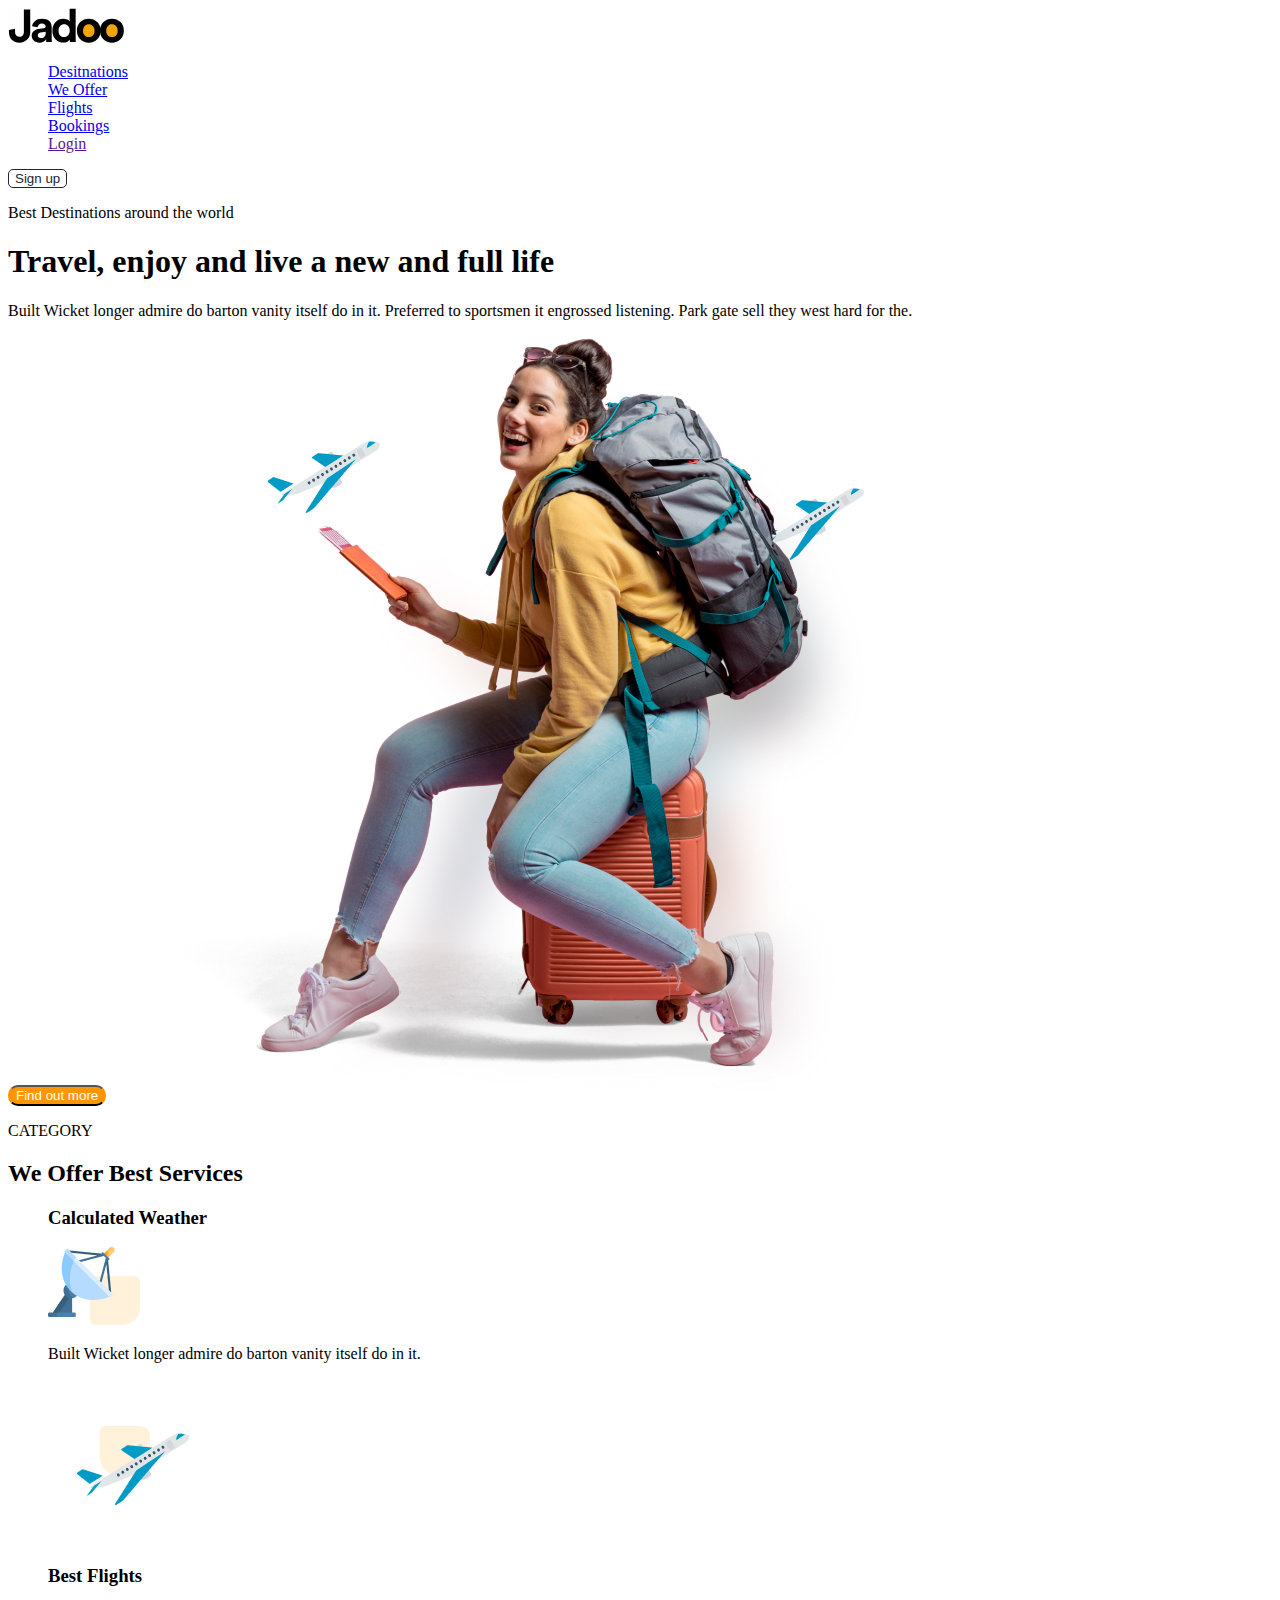
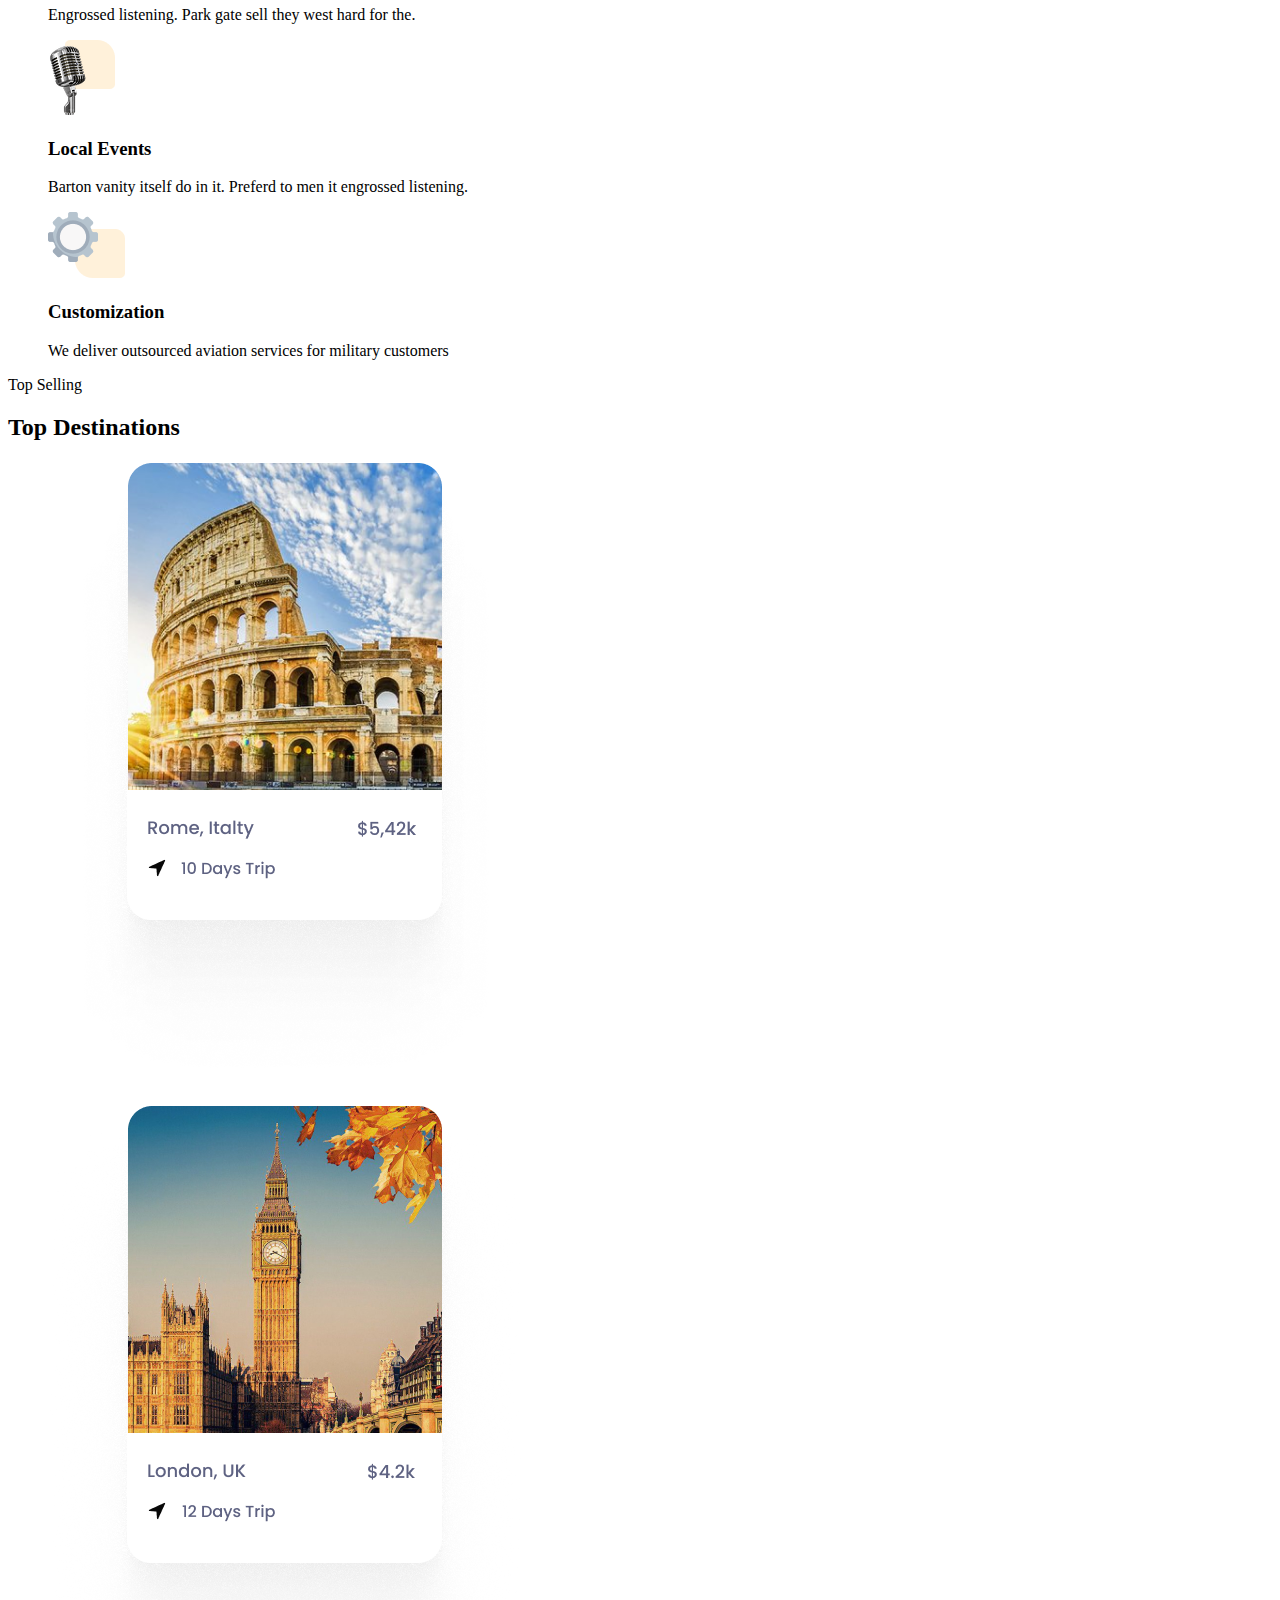
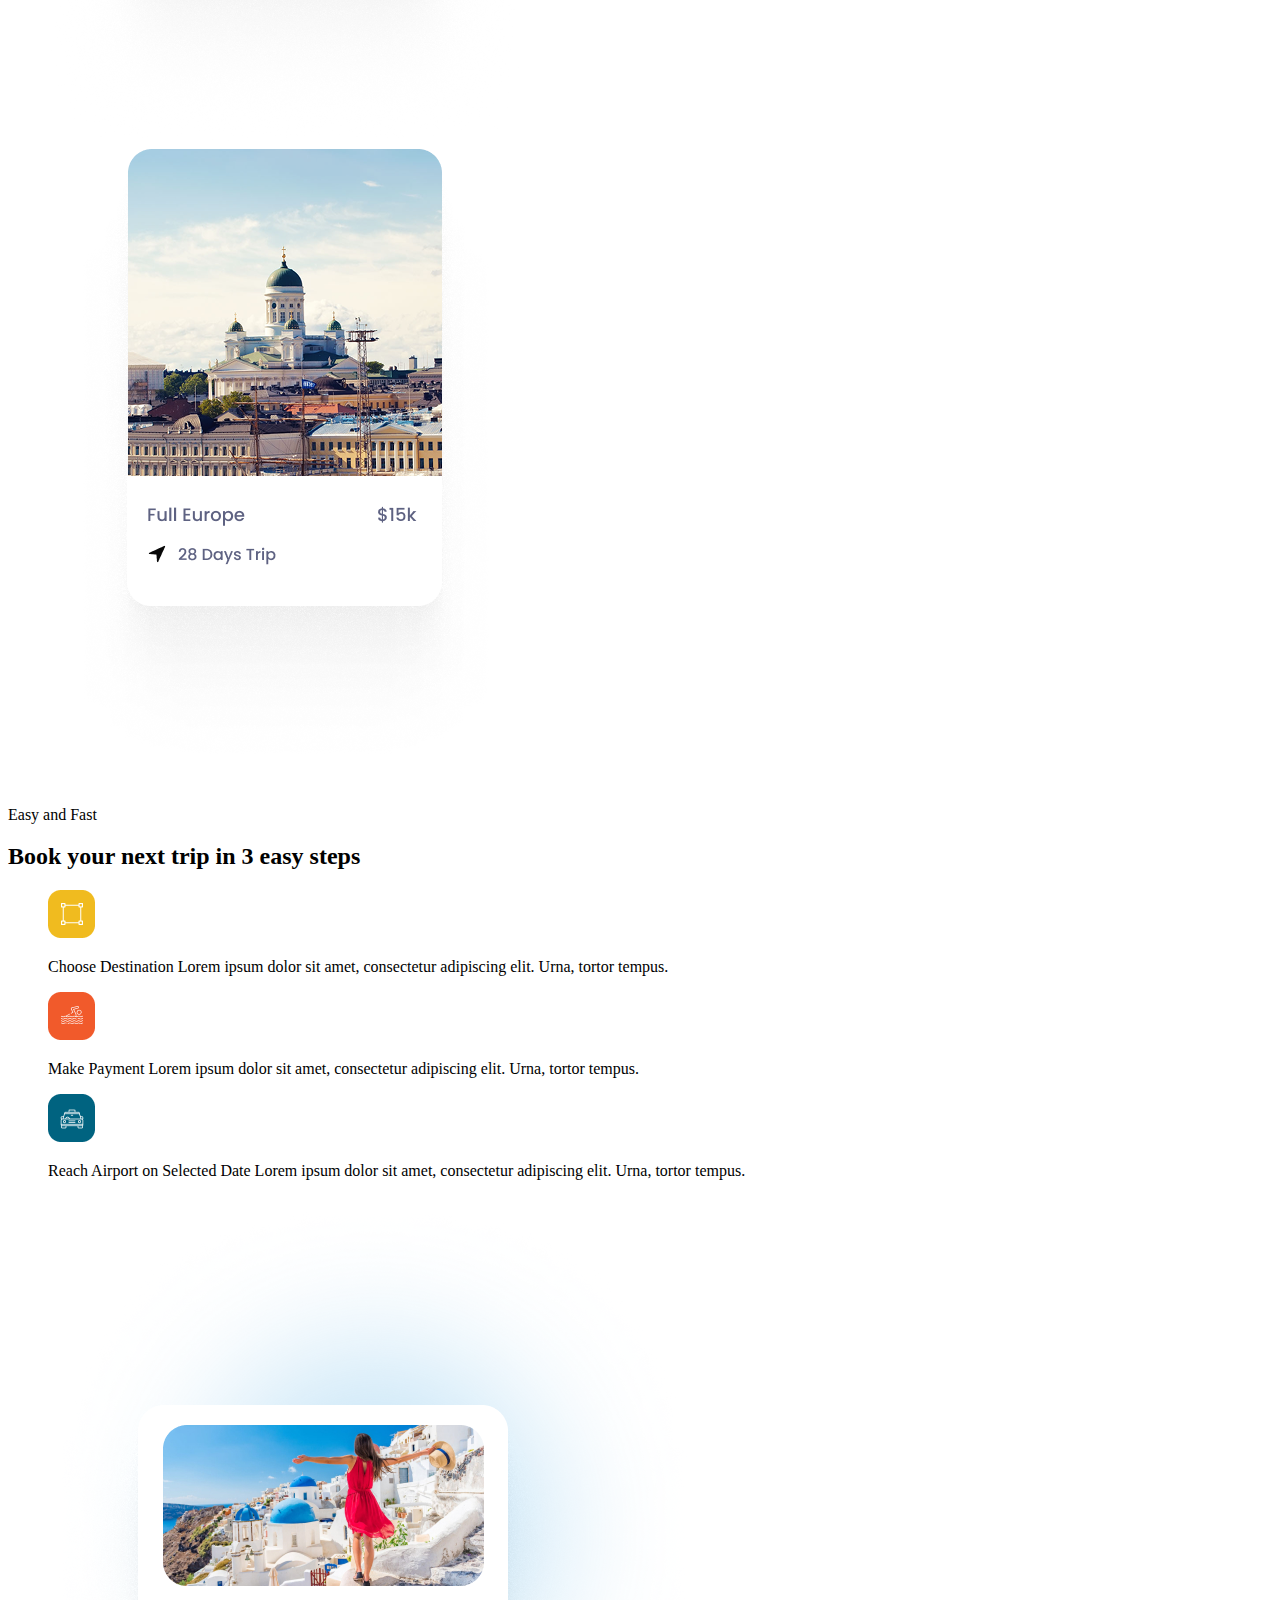
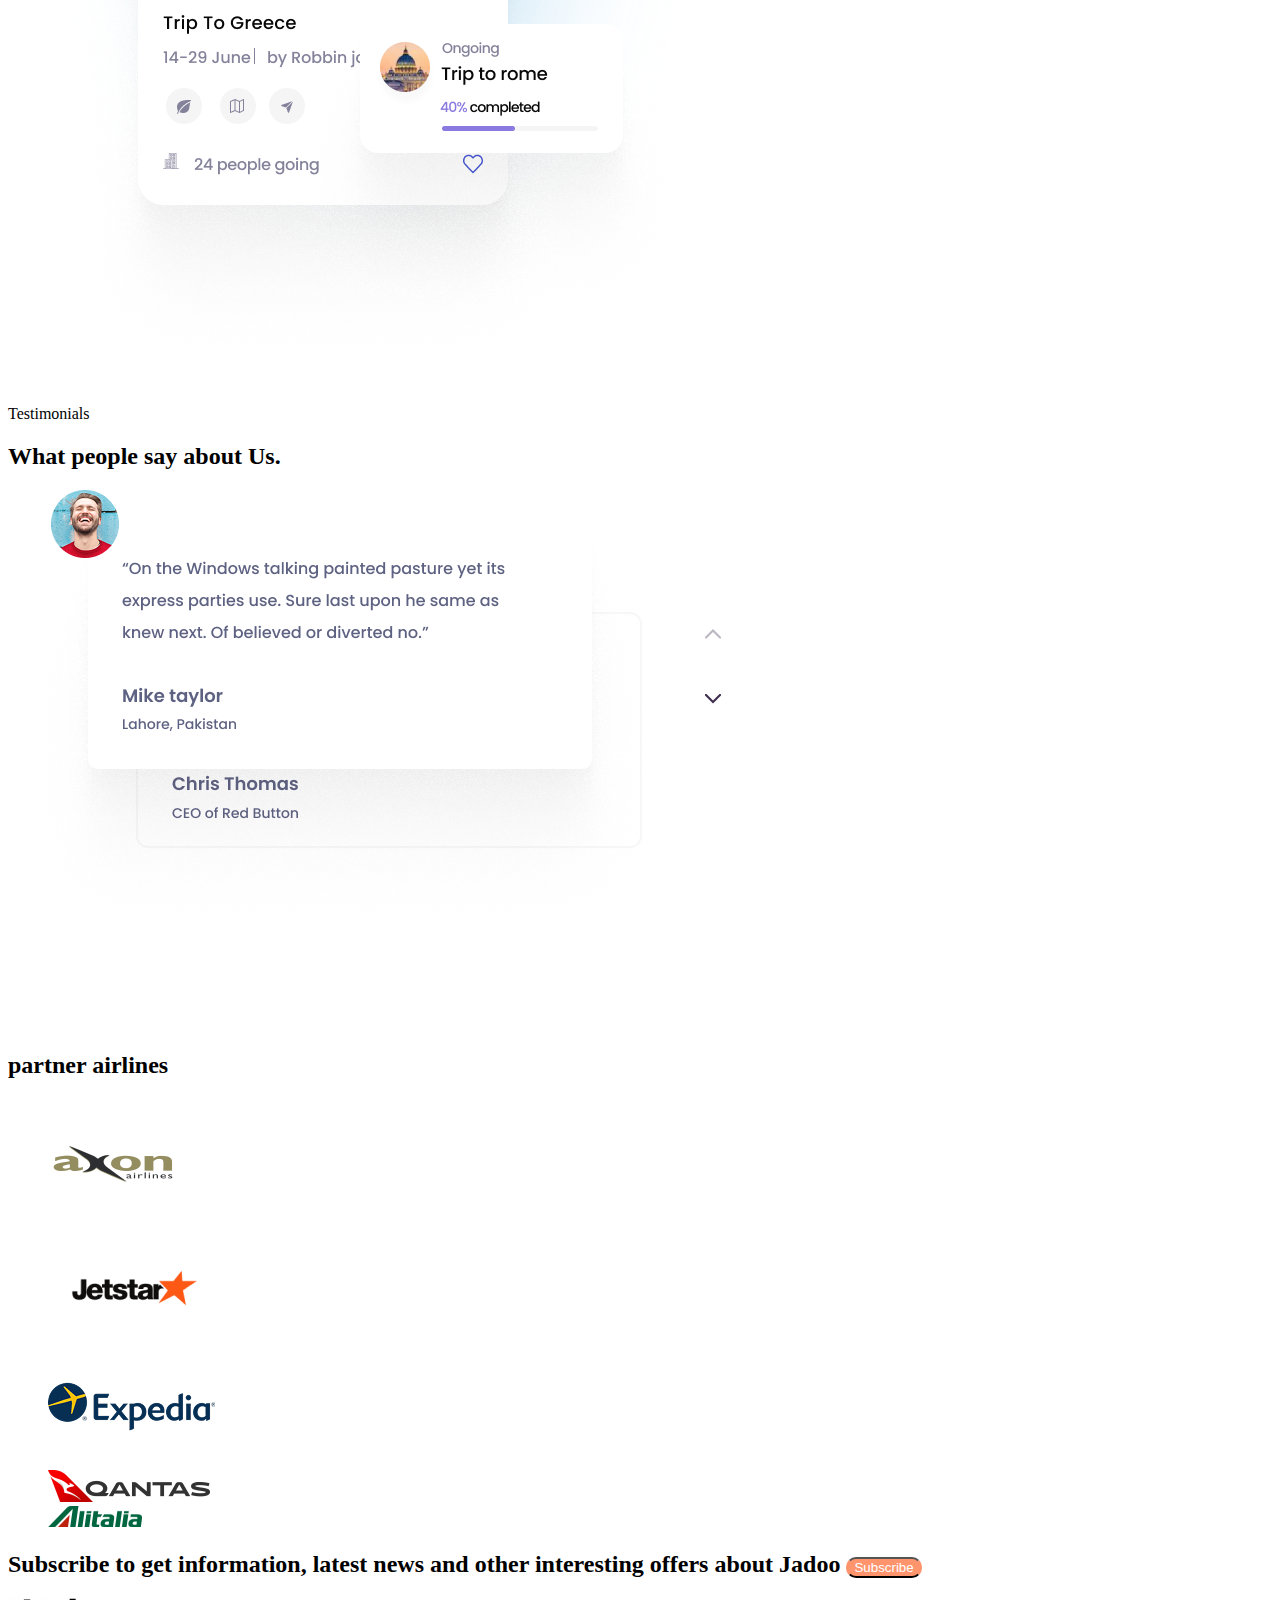
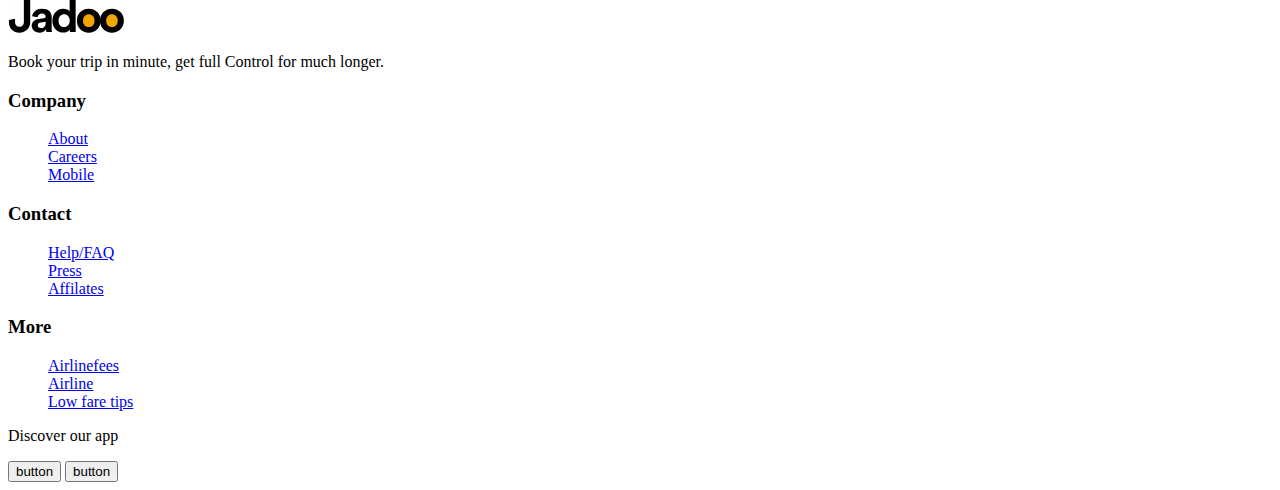
==== Travel-Agency.html @ c9edb4b5 "Початкова версія мого проєкту" ====
<!DOCTYPE html>
<html lang="en">
  <head>
    <meta charset="UTF-8" />
    <meta name="viewport" content="width=device-width, initial-scale=1.0" />
    <title>Travel Agency</title>
    <link rel="stylesheet" href="/css/style.css">
  </head>
  <body>
    <header>
      <nav>
        <a href="/Travel-Agency.html">
          <img src="./images/Logo.svg" alt="Logo" />
        </a>
        <ul>
          <li><a href="#Desitnations">Desitnations</a></li>
          <li><a href="#category">We Offer</a></li>
          <li><a href="#partner-airlines">Flights</a></li>
          <li><a href="#Booking">Bookings</a></li>
          <li><a href="">Login</a></li>
        </ul>
      </nav>
      <button class="button" type="button">Sign up</button>
    </header>
    <main>
      <section id="hero">
            <p>Best Destinations around the world</p>
        <h1>Travel, enjoy and live a new and full life</h1>
        <p>
          Built Wicket longer admire do barton vanity itself do in it. Preferred
          to sportsmen it engrossed listening. Park gate sell they west hard for
          the.
        </p>
        <button class="main-button" type="button">Find out more</button>
        <!-- icon video-->
        <img
          src="/images/girl-traveler.jpg"
          alt="uśmiechnęnta Dzievczyna z bilitem w rękach"
        />
      </section>
      <section id="category">
        <p>CATEGORY</p>
        <h2>We Offer Best Services</h2>
        <ul>
          <li>
            <h3>Calculated Weather</h3>
            <img src="./images/icon-1.png" alt="satellite dish" />
            <p>Built Wicket longer admire do barton vanity itself do in it.</p>
          </li>
          <li>
            <img src="./images/icon-2.png" alt="the plane" />
            <h3>Best Flights</h3>
            <p>Engrossed listening. Park gate sell they west hard for the.</p>
          </li>
          <li>
            <img src="./images/icon-3.png" alt="microphone" />
            <h3>Local Events</h3>
            <p>
              Barton vanity itself do in it. Preferd to men it engrossed
              listening.
            </p>
          </li>
          <li>
            <img src="./images/icon-4.png" alt="gear" />
            <h3>Customization</h3>
            <p>
              We deliver outsourced aviation services for military customers
            </p>
          </li>
        </ul>
      </section>
      <section id="Desitnations">
        <p>Top Selling</p>
        <h2>Top Destinations</h2>
        <ul>
          <li>
            <img src="./images/Rome.jpg" alt="Rome" />
          </li>
          <li>
            <img src="./images/London.png" alt="London" />
          </li>
          <li>
            <img src="./images/Full_Europe.png" alt="Europe" />
          </li>
        </ul>
      </section>
      <section id="Booking">
        <p>Easy and Fast</p>
        <h2>Book your next trip in 3 easy steps</h2>
        <ul>
          <li>
            <img src="/images/icon-5.png" alt="жовтий квадрат" />
            <p>
              <span>Choose Destination</span> Lorem ipsum dolor sit amet,
              consectetur adipiscing elit. Urna, tortor tempus.
            </p>
          </li>
          <li>
            <img src="/images/icon-6.png" alt="" />
            <p>
              <span>Make Payment</span> Lorem ipsum dolor sit amet, consectetur
              adipiscing elit. Urna, tortor tempus.
            </p>
          </li>
          <li>
            <img src="/images/icon-7.png" alt="" />
            <p>
              <span>Reach Airport</span> on Selected Date Lorem ipsum dolor sit
              amet, consectetur adipiscing elit. Urna, tortor tempus.
            </p>
            <img src="/images/Greece.png" alt="" />
          </li>
        </ul>
      </section>
      <section id="Testimonials">
        <p>Testimonials</p>
        <h2>What people say about Us.</h2>
        <img src="./images/people-say.png" alt="human response" />
      </section>
      <section id="partner-airlines">
        <h2>partner airlines</h2>
        <!--zachować nazwę-->
        <ul>
          <li><img src="./images/axon.png" alt="logo axon" /></li>
          <li><img src="./images/jetstar.png" alt="logo jetsrar" /></li>
          <li><img src="./images/expedia.png" alt="logo expedia" /></li>
          <li><img src="/images/qantas.png" alt="logo qantas" /></li>
          <li><img src="/images/alitalia.png" alt="logo alitalia" /></li>
        </ul>
      </section>
      <section id="newsletter">
        <h2>
          Subscribe to get information, latest news and other interesting offers
          about Jadoo
          <!--pole do wpisywania emaila-->
          <button class="newsletter-button" type="button">Subscribe</button>
        </h2>
      </section>
    </main>
    <footer>
      <nav>
        <a href="/Travel-Agency.html">
          <img src="./images/Logo.svg" alt="Logo" />
        </a>
      </nav>
      <p>Book your trip in minute, get full Control for much longer.</p>
      <section id="footer-company">
        <h3>Company</h3>
        <ul>
          <li><a href="#">About</a></li>
          <li><a href="#">Careers</a></li>
          <li><a href="#">Mobile</a></li>
        </ul>
      </section>
      <section id="footer-contact">
        <h3>Contact</h3>
        <ul>
          <li><a href="#">Help/FAQ</a></li>
          <li><a href="#">Press</a></li>
          <li><a href="#">Affilates</a></li>
        </ul>
      </section>
      <section id="footer-more">
        <h3>More</h3></section>
      <ul>
        <li><a href="#">Airlinefees</a></li>
        <li><a href="#">Airline</a></li>
        <li><a href="#">Low fare tips</a></li>
      </ul>
      <nav id="footer-social">
        <a href="#"><!-- logo facebook--> </a>
        <a href="#"><!-- logo instagram--> </a>
        <a href="#"><!-- logo twitter--> </a>
        <p>Discover our app</p>
        <button type="button">button</button>
        <button type="button">button</button>
      </nav>
    </footer>
  </body>
</html>
---- css/style.css ----
ul {
  list-style-type: none;
}

.button {
  background-color: transparent;
  color: #212832;
  border-radius: 5px;
  border: 1px solid #212832;
  cursor: pointer;
}

.main-button {
  background-color: #ff9500;
  border-radius: 10px;
  color: #ffffff;
  cursor: pointer;
  border-inline: #ff9500 solid 2px;
}

.main-button:hover {
    color:#ff9500 ;
    background-color: #ffffff;;

}

.newsletter-button {
  color: #ffffff;
  background-color: #ff946d;
  border-radius: 10px;
  border-inline: #ff946d solid 2px;
  cursor: pointer;
}

.newsletter-button:hover {
    color: #ff946d;
    background-color: #fff;
}
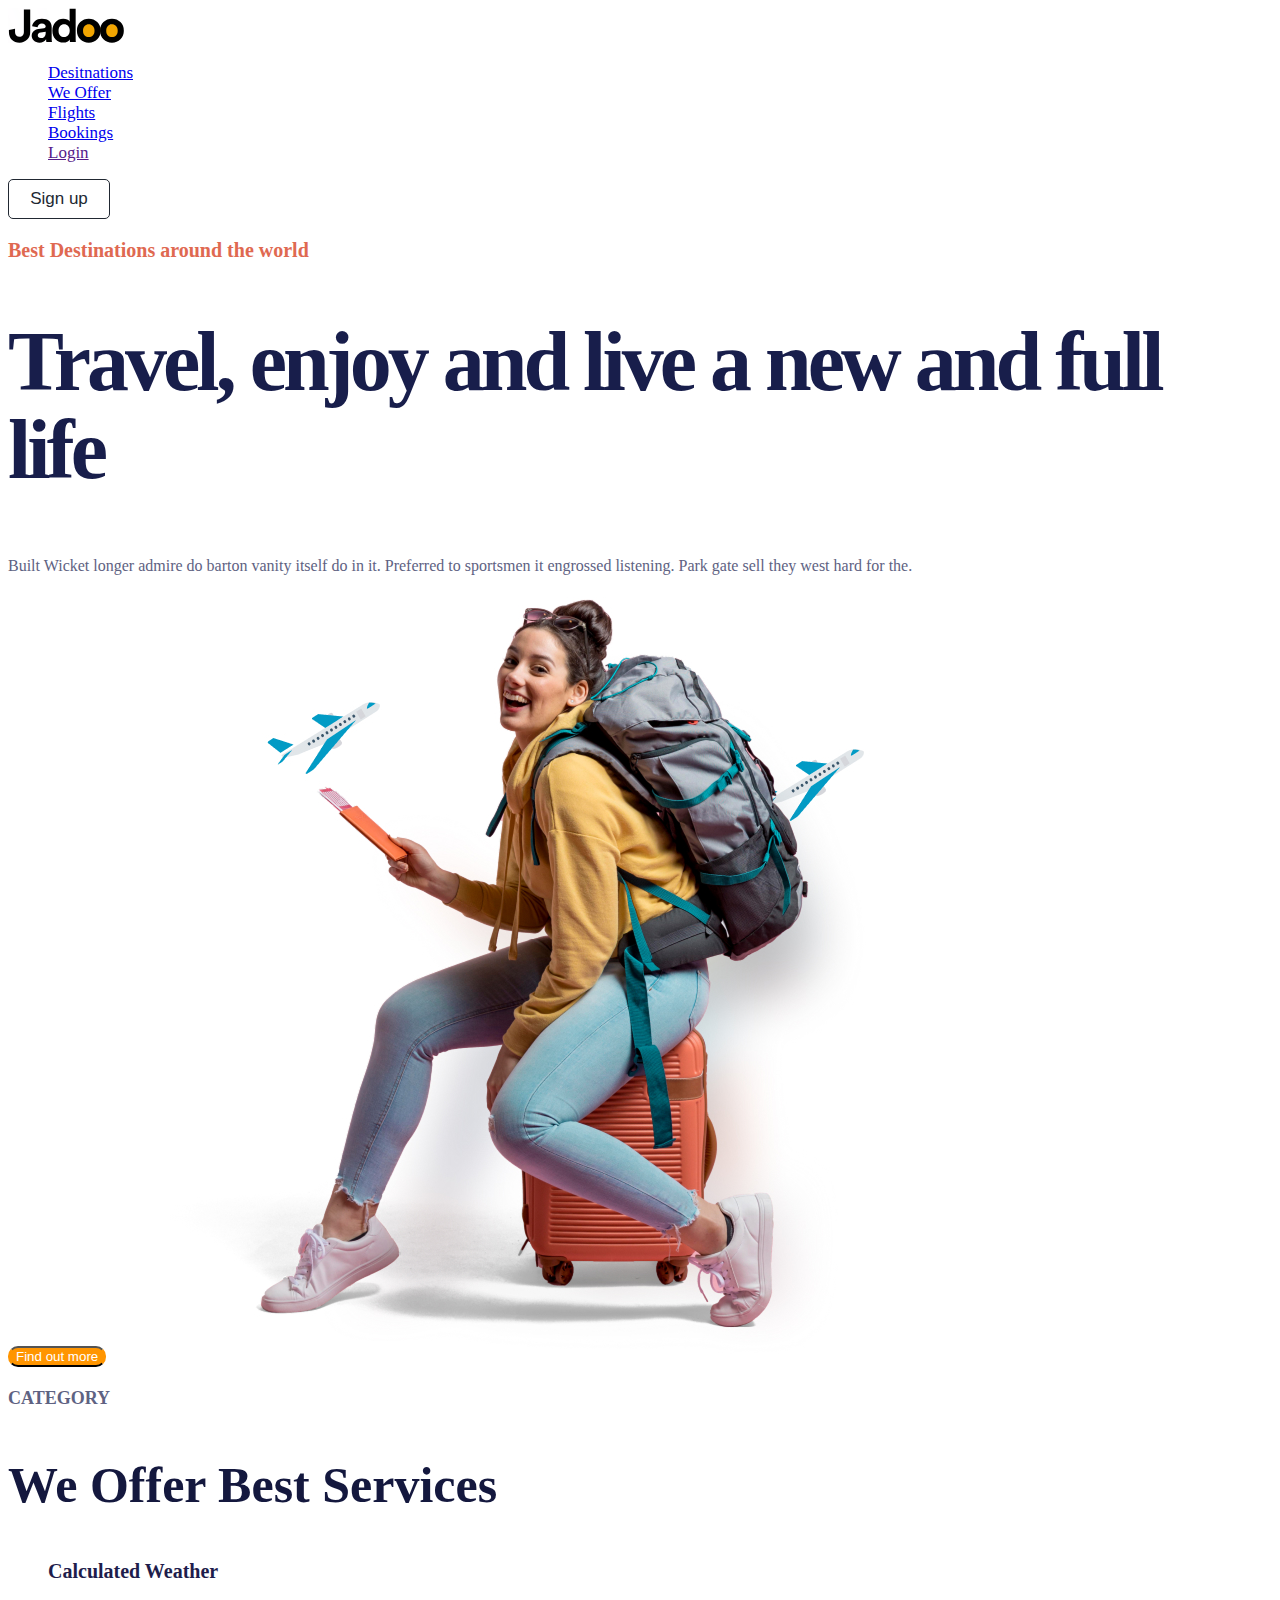
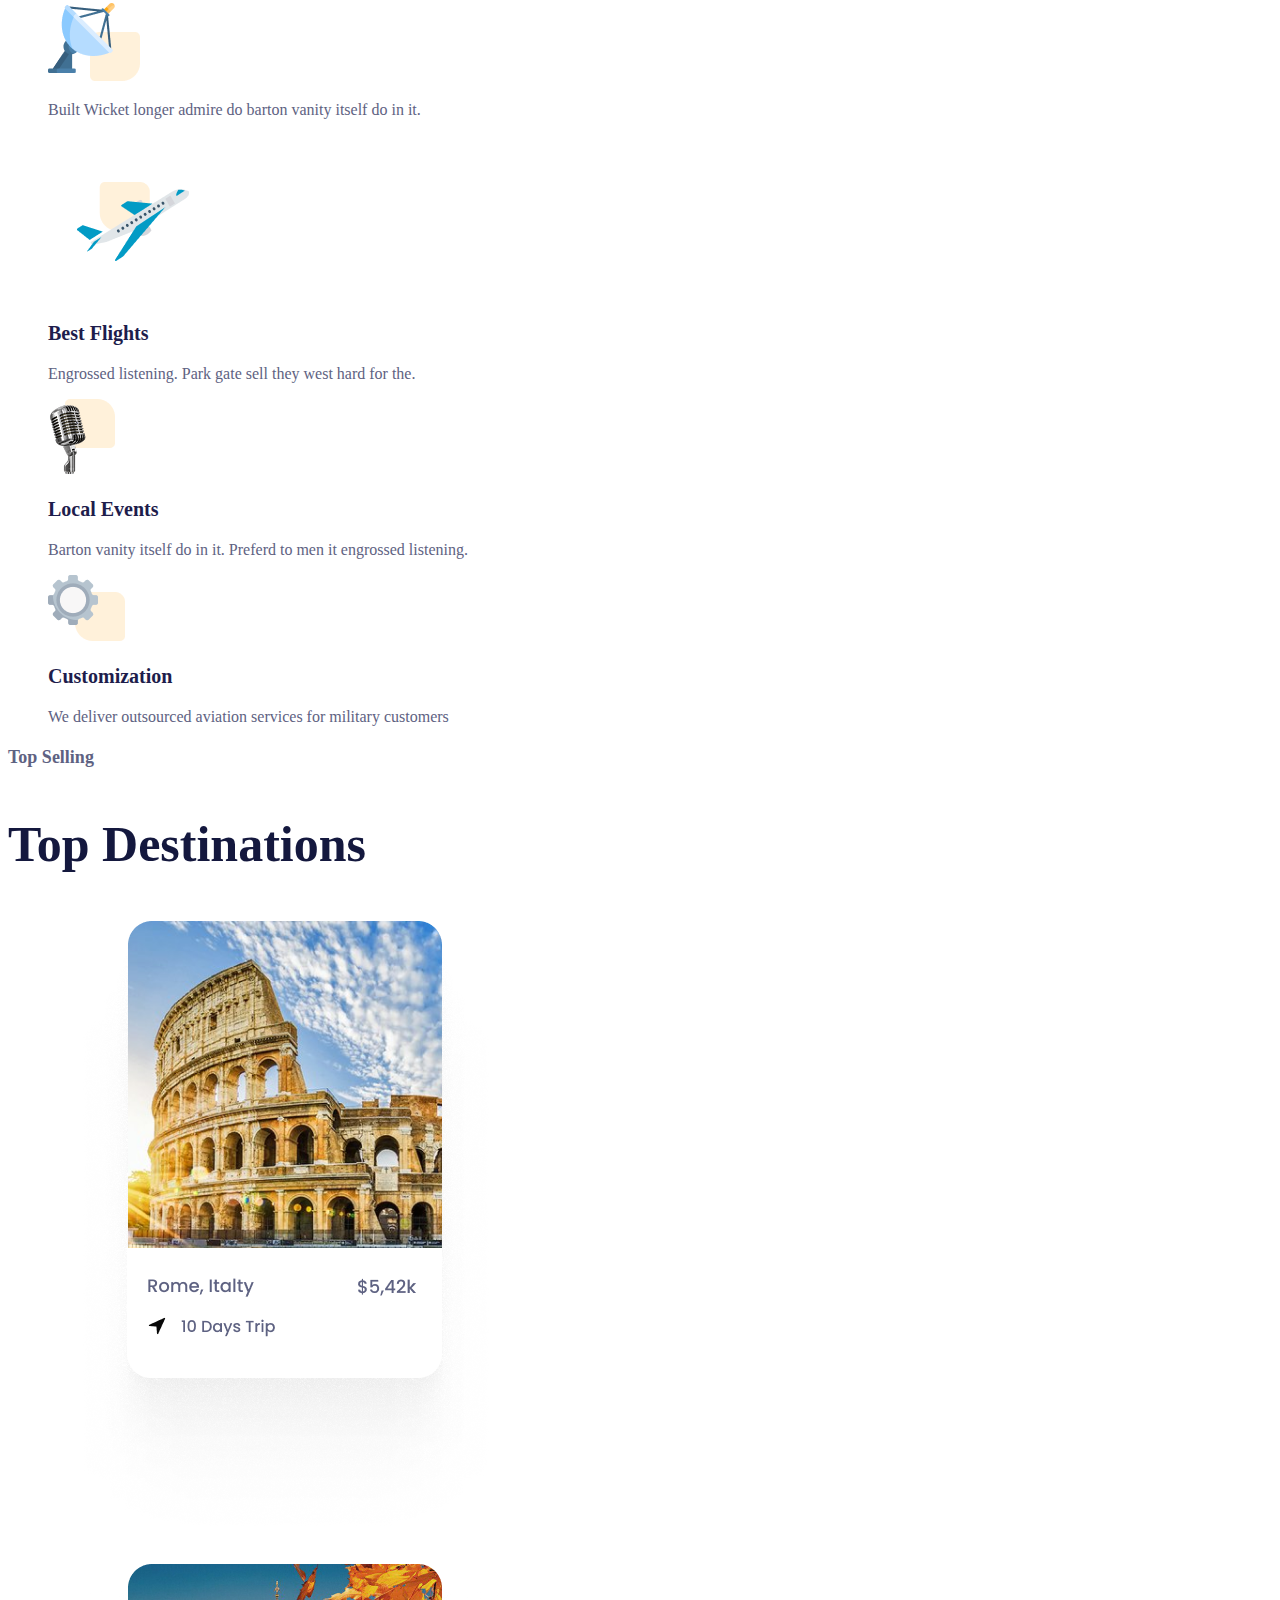
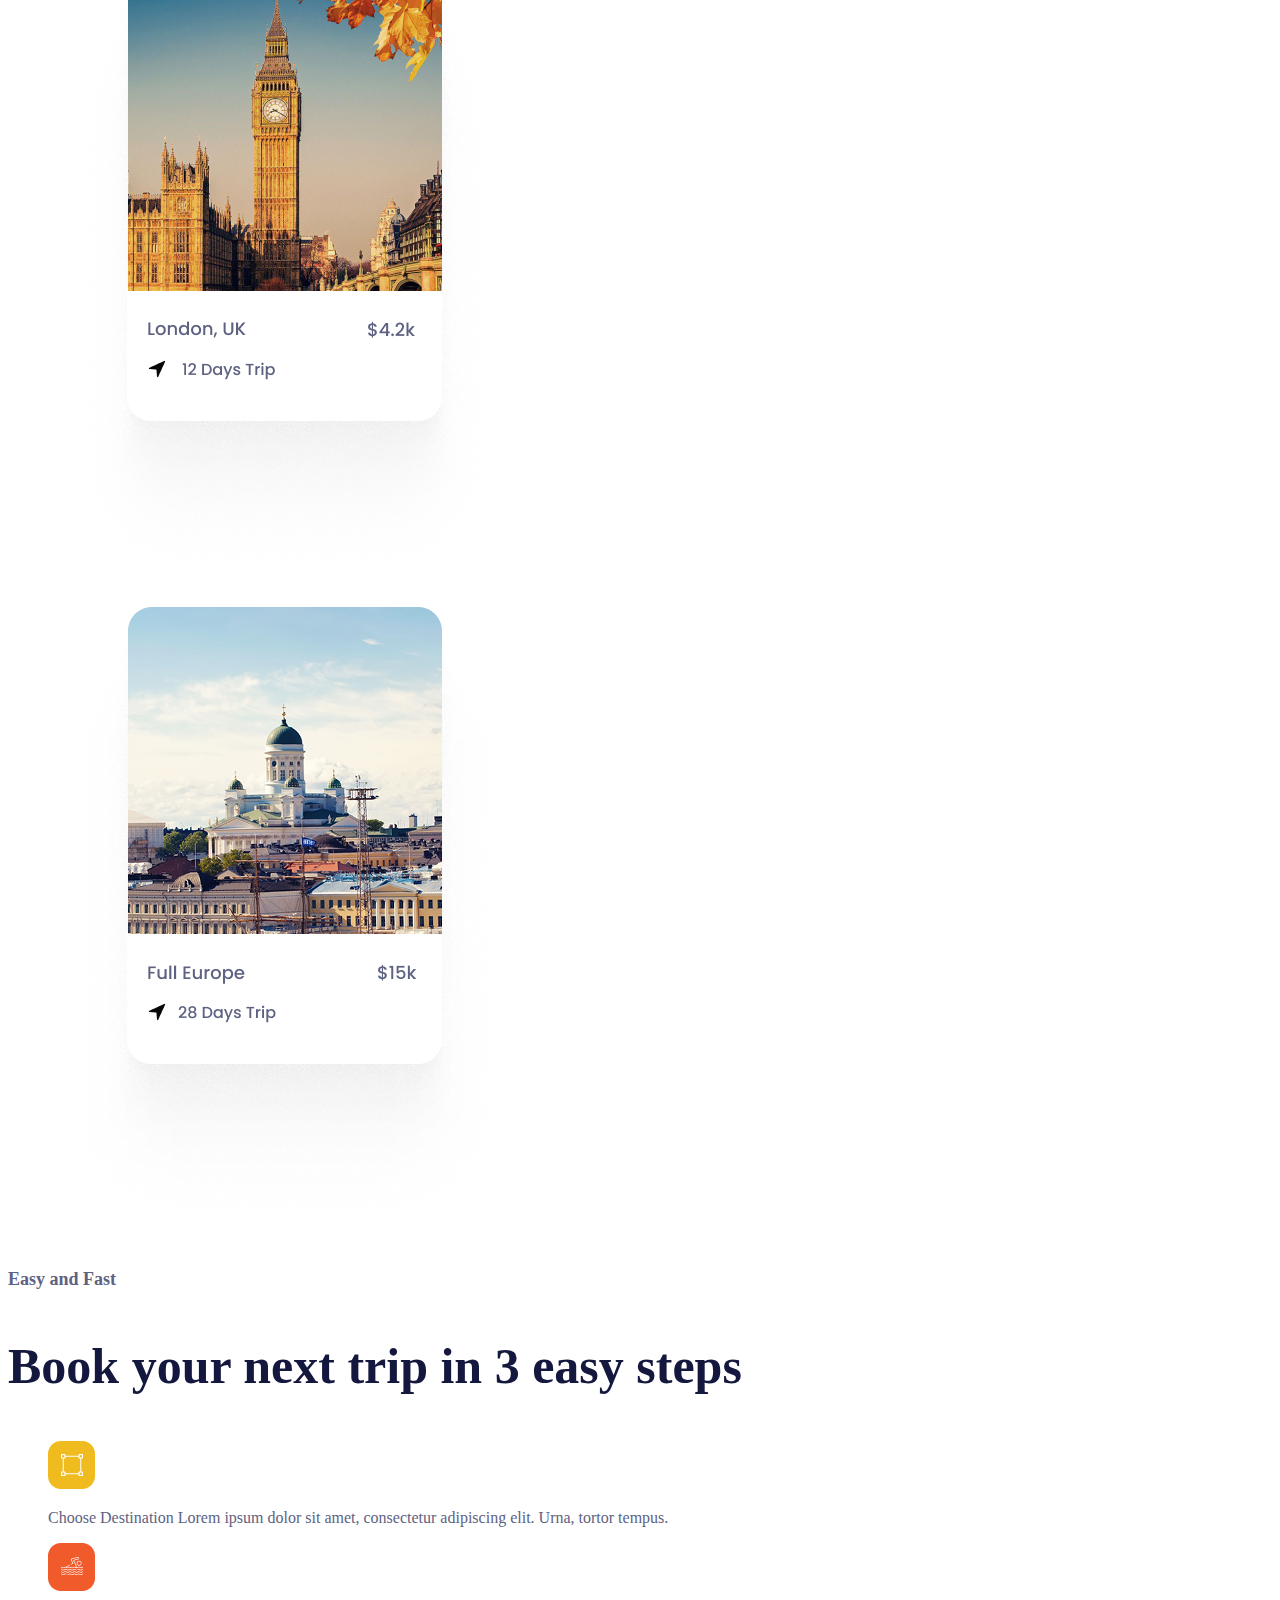
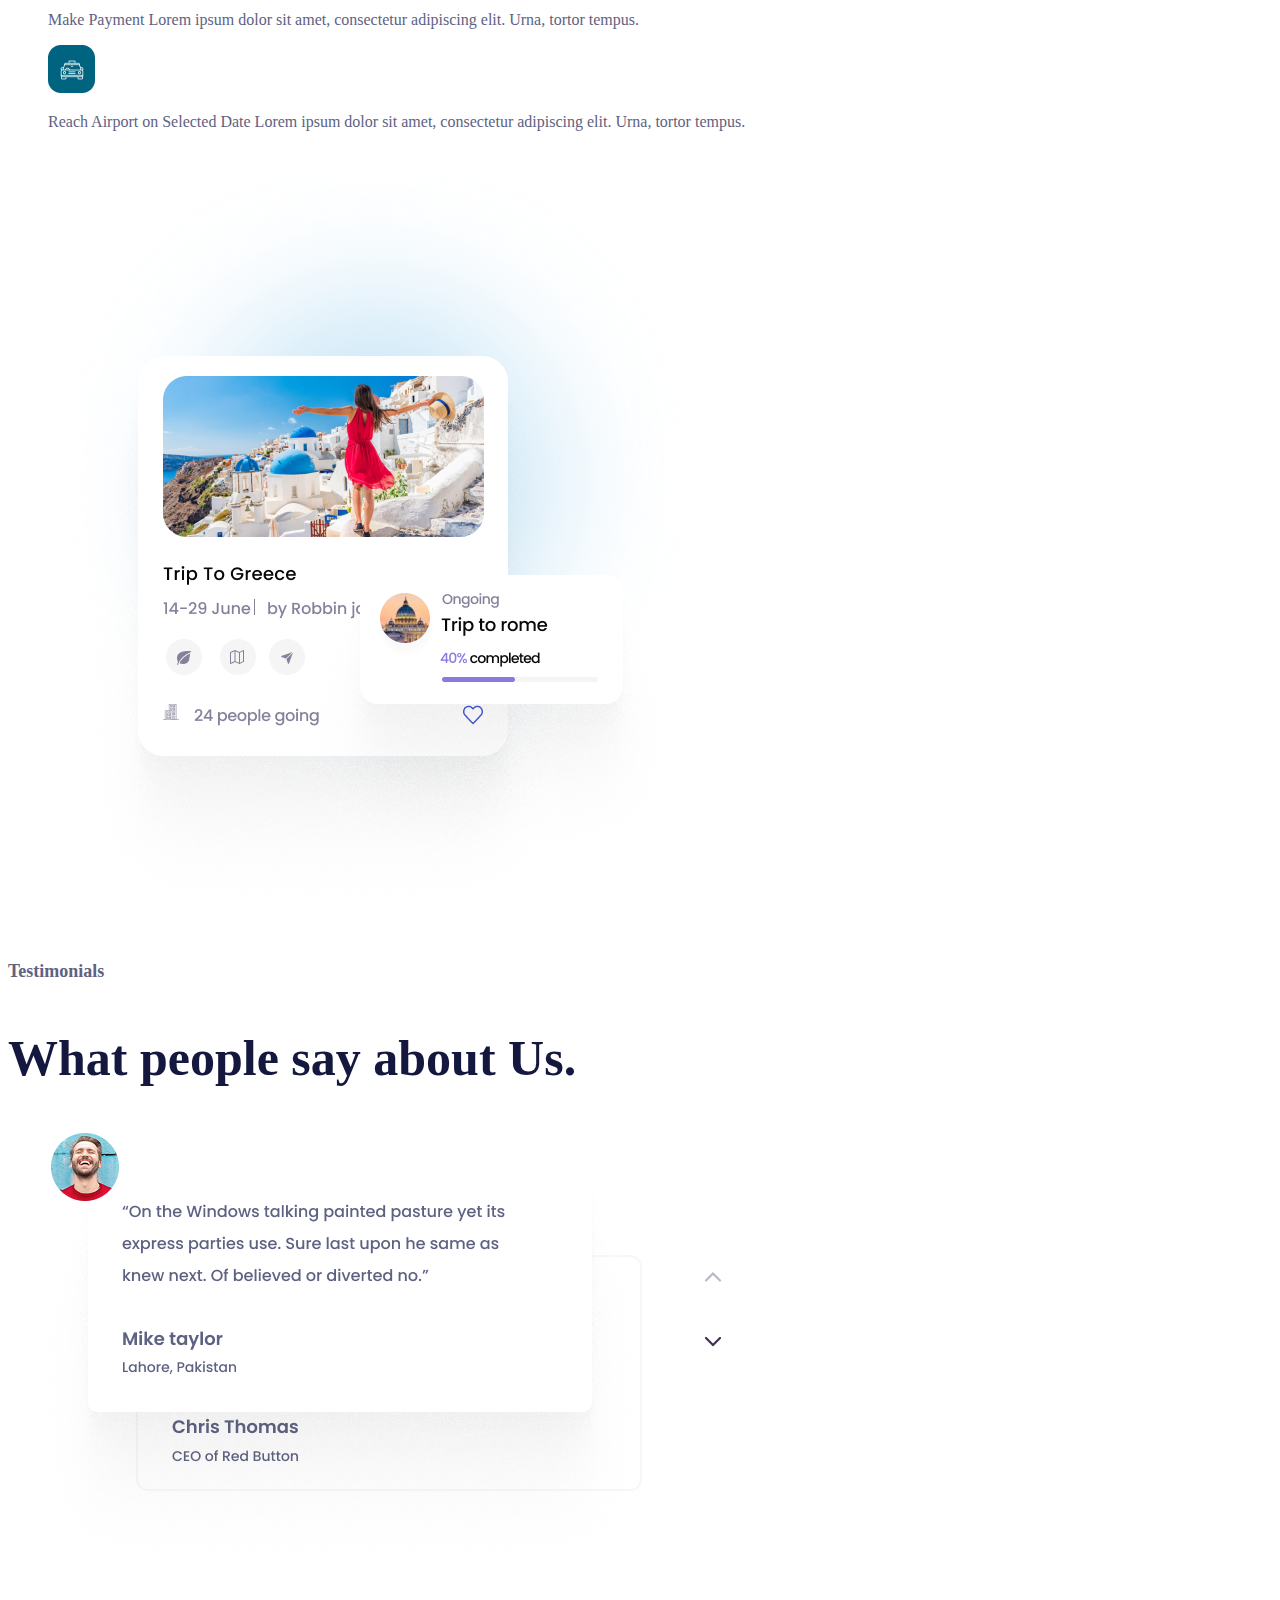
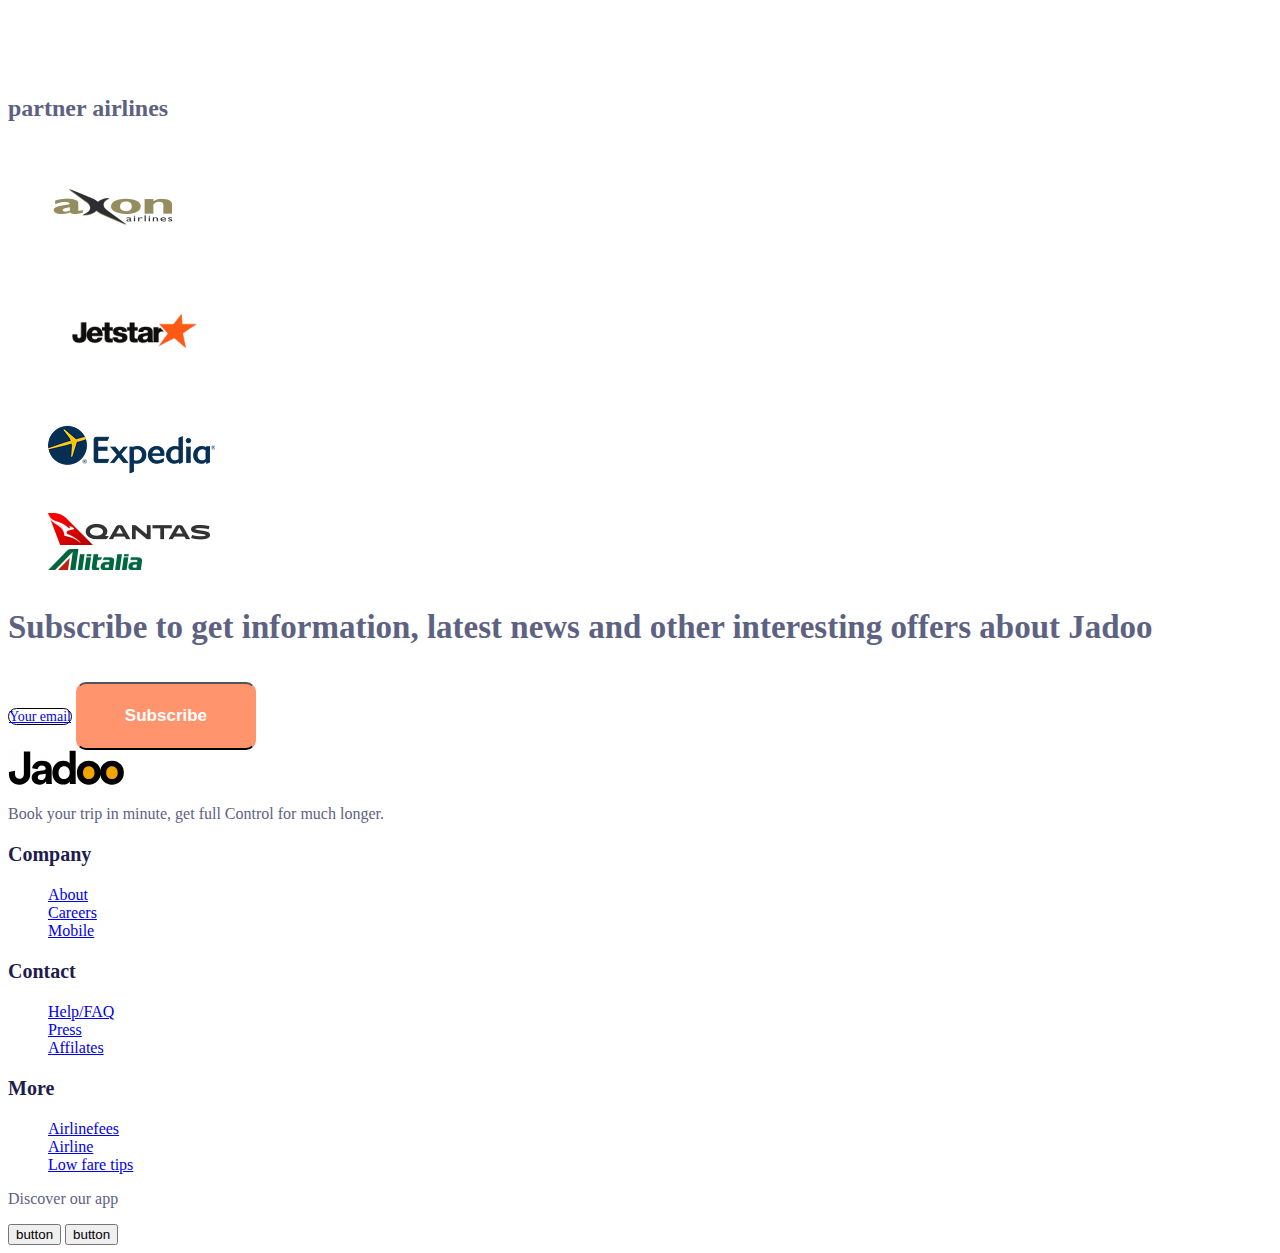
==== commit bb1a1177: "added styles in css (colors, sizes)" ====
--- a/Travel-Agency.html
+++ b/Travel-Agency.html
@@ -4,7 +4,7 @@
     <meta charset="UTF-8" />
     <meta name="viewport" content="width=device-width, initial-scale=1.0" />
     <title>Travel Agency</title>
-    <link rel="stylesheet" href="/css/style.css">
+    <link rel="stylesheet" href="/css/style.css" />
   </head>
   <body>
     <header>
@@ -13,20 +13,24 @@
           <img src="./images/Logo.svg" alt="Logo" />
         </a>
         <ul>
-          <li><a href="#Desitnations">Desitnations</a></li>
-          <li><a href="#category">We Offer</a></li>
-          <li><a href="#partner-airlines">Flights</a></li>
-          <li><a href="#Booking">Bookings</a></li>
-          <li><a href="">Login</a></li>
+          <li class="header-link">
+            <a href="#Desitnations-section">Desitnations</a>
+          </li>
+          <li class="header-link"><a href="#category-section">We Offer</a></li>
+          <li class="header-link">
+            <a href="#partner-airlines-section">Flights</a>
+          </li>
+          <li class="header-link"><a href="#Booking-section">Bookings</a></li>
+          <li class="header-link"><a href="">Login</a></li>
         </ul>
       </nav>
       <button class="button" type="button">Sign up</button>
     </header>
     <main>
-      <section id="hero">
-            <p>Best Destinations around the world</p>
-        <h1>Travel, enjoy and live a new and full life</h1>
-        <p>
+      <section id="hero-section">
+        <p class="txt-hero-section">Best Destinations around the world</p>
+        <h1 class="hero-title">Travel, enjoy and live a new and full life</h1>
+        <p class="text-hero-section">
           Built Wicket longer admire do barton vanity itself do in it. Preferred
           to sportsmen it engrossed listening. Park gate sell they west hard for
           the.
@@ -38,9 +42,9 @@
           alt="uśmiechnęnta Dzievczyna z bilitem w rękach"
         />
       </section>
-      <section id="category">
-        <p>CATEGORY</p>
-        <h2>We Offer Best Services</h2>
+      <section id="category-section">
+        <p class="txt-sections">CATEGORY</p>
+        <h2 class="sections-title">We Offer Best Services</h2>
         <ul>
           <li>
             <h3>Calculated Weather</h3>
@@ -69,9 +73,9 @@
           </li>
         </ul>
       </section>
-      <section id="Desitnations">
-        <p>Top Selling</p>
-        <h2>Top Destinations</h2>
+      <section id="Desitnations-section">
+        <p class="txt-sections">Top Selling</p>
+        <h2 class="sections-title">Top Destinations</h2>
         <ul>
           <li>
             <img src="./images/Rome.jpg" alt="Rome" />
@@ -84,9 +88,9 @@
           </li>
         </ul>
       </section>
-      <section id="Booking">
-        <p>Easy and Fast</p>
-        <h2>Book your next trip in 3 easy steps</h2>
+      <section id="Booking-section">
+        <p class="txt-sections">Easy and Fast</p>
+        <h2 class="sections-title">Book your next trip in 3 easy steps</h2>
         <ul>
           <li>
             <img src="/images/icon-5.png" alt="жовтий квадрат" />
@@ -112,9 +116,9 @@
           </li>
         </ul>
       </section>
-      <section id="Testimonials">
-        <p>Testimonials</p>
-        <h2>What people say about Us.</h2>
+      <section id="Testimonials-section">
+        <p class="txt-sections">Testimonials</p>
+        <h2 class="sections-title">What people say about Us.</h2>
         <img src="./images/people-say.png" alt="human response" />
       </section>
       <section id="partner-airlines">
@@ -128,13 +132,13 @@
           <li><img src="/images/alitalia.png" alt="logo alitalia" /></li>
         </ul>
       </section>
-      <section id="newsletter">
-        <h2>
+      <section id="newsletter-section">
+        <h2 class="newsler-title">
           Subscribe to get information, latest news and other interesting offers
           about Jadoo
-          <!--pole do wpisywania emaila-->
-          <button class="newsletter-button" type="button">Subscribe</button>
         </h2>
+        <a class="newsltter-frame" href="#">Your email</a>
+        <button class="newsletter-button" type="button">Subscribe</button>
       </section>
     </main>
     <footer>
@@ -144,7 +148,7 @@
         </a>
       </nav>
       <p>Book your trip in minute, get full Control for much longer.</p>
-      <section id="footer-company">
+      <section id="footer-company-section">
         <h3>Company</h3>
         <ul>
           <li><a href="#">About</a></li>
@@ -152,7 +156,7 @@
           <li><a href="#">Mobile</a></li>
         </ul>
       </section>
-      <section id="footer-contact">
+      <section id="footer-contact-section">
         <h3>Contact</h3>
         <ul>
           <li><a href="#">Help/FAQ</a></li>
@@ -160,14 +164,15 @@
           <li><a href="#">Affilates</a></li>
         </ul>
       </section>
-      <section id="footer-more">
-        <h3>More</h3></section>
+      <section id="footer-more-section">
+        <h3>More</h3>
+      </section>
       <ul>
         <li><a href="#">Airlinefees</a></li>
         <li><a href="#">Airline</a></li>
         <li><a href="#">Low fare tips</a></li>
       </ul>
-      <nav id="footer-social">
+      <nav id="footer-social-section">
         <a href="#"><!-- logo facebook--> </a>
         <a href="#"><!-- logo instagram--> </a>
         <a href="#"><!-- logo twitter--> </a>
--- a/css/style.css
+++ b/css/style.css
@@ -1,15 +1,72 @@
+/* root */
+
+/* Base */
+body {
+  color: #5e6282;
+  font-size: 16px;
+}
+
+.sections-title {
+  font-size: 50px;
+  font-weight: 700;
+  color: #14183e;
+  line-height: 130%; /* 65/50 */
+}
+
+.txt-sections {
+  font-size: 18px;
+  line-height: 150%; /* 27/18 */
+  font-weight: 600;
+}
+
+h3 {
+  color: #1e1d4c;
+  font-size: 20px;
+  font-weight: 600;
+}
+
 ul {
   list-style-type: none;
 }
+/* Header */
 
+.header-link {
+  color: #212832;
+  font-size: 17px;
+  font-weight: 500;
+  line-height: normal;
+  letter-spacing: 0;
+}
+
+/* Button */
 .button {
   background-color: transparent;
   color: #212832;
   border-radius: 5px;
   border: 1px solid #212832;
   cursor: pointer;
+  width: 102px;
+  height: 40px;
+  font-weight: 500;
+  font-size: 17px;
+}
+/* Hero section */
+.txt-hero-section {
+  color: #df6951;
+  font-size: 20px;
+  font-weight: 700;
 }
 
+.hero-title {
+  color: #181e4b;
+  font-weight: 700;
+  font-size: 84px;
+  line-height: 105.952381%; /* 89/84 */
+  letter-spacing: -4px;
+}
+.text-hero-section {
+  line-height: 187.5%; /* 30/16 */
+}
 .main-button {
   background-color: #ff9500;
   border-radius: 10px;
@@ -19,9 +76,17 @@
 }
 
 .main-button:hover {
-    color:#ff9500 ;
-    background-color: #ffffff;;
+  color: #ff9500;
+  background-color: #ffffff;
+}
 
+/* Category section */
+
+/* Newsller section */
+.newsler-title {
+  font-size: 33px;
+  font-weight: 600;
+  line-height: 163.636364%; /* 54/33 */
 }
 
 .newsletter-button {
@@ -30,9 +95,22 @@
   border-radius: 10px;
   border-inline: #ff946d solid 2px;
   cursor: pointer;
+  width: 180px;
+  height: 68px;
+  font-weight: 600;
+  font-size: 17px;
 }
 
 .newsletter-button:hover {
-    color: #ff946d;
-    background-color: #fff;
+  color: #ff946d;
+  background-color: #fff;
+}
+.newsltter-frame {
+  width: 421px;
+  height: 68px;
+  border-radius: 10px;
+  border: 1px solid #000;
+  font-size: 14px;
+  font-weight: 400;
+line-height: 121.428571%; /* 17/14 */
 }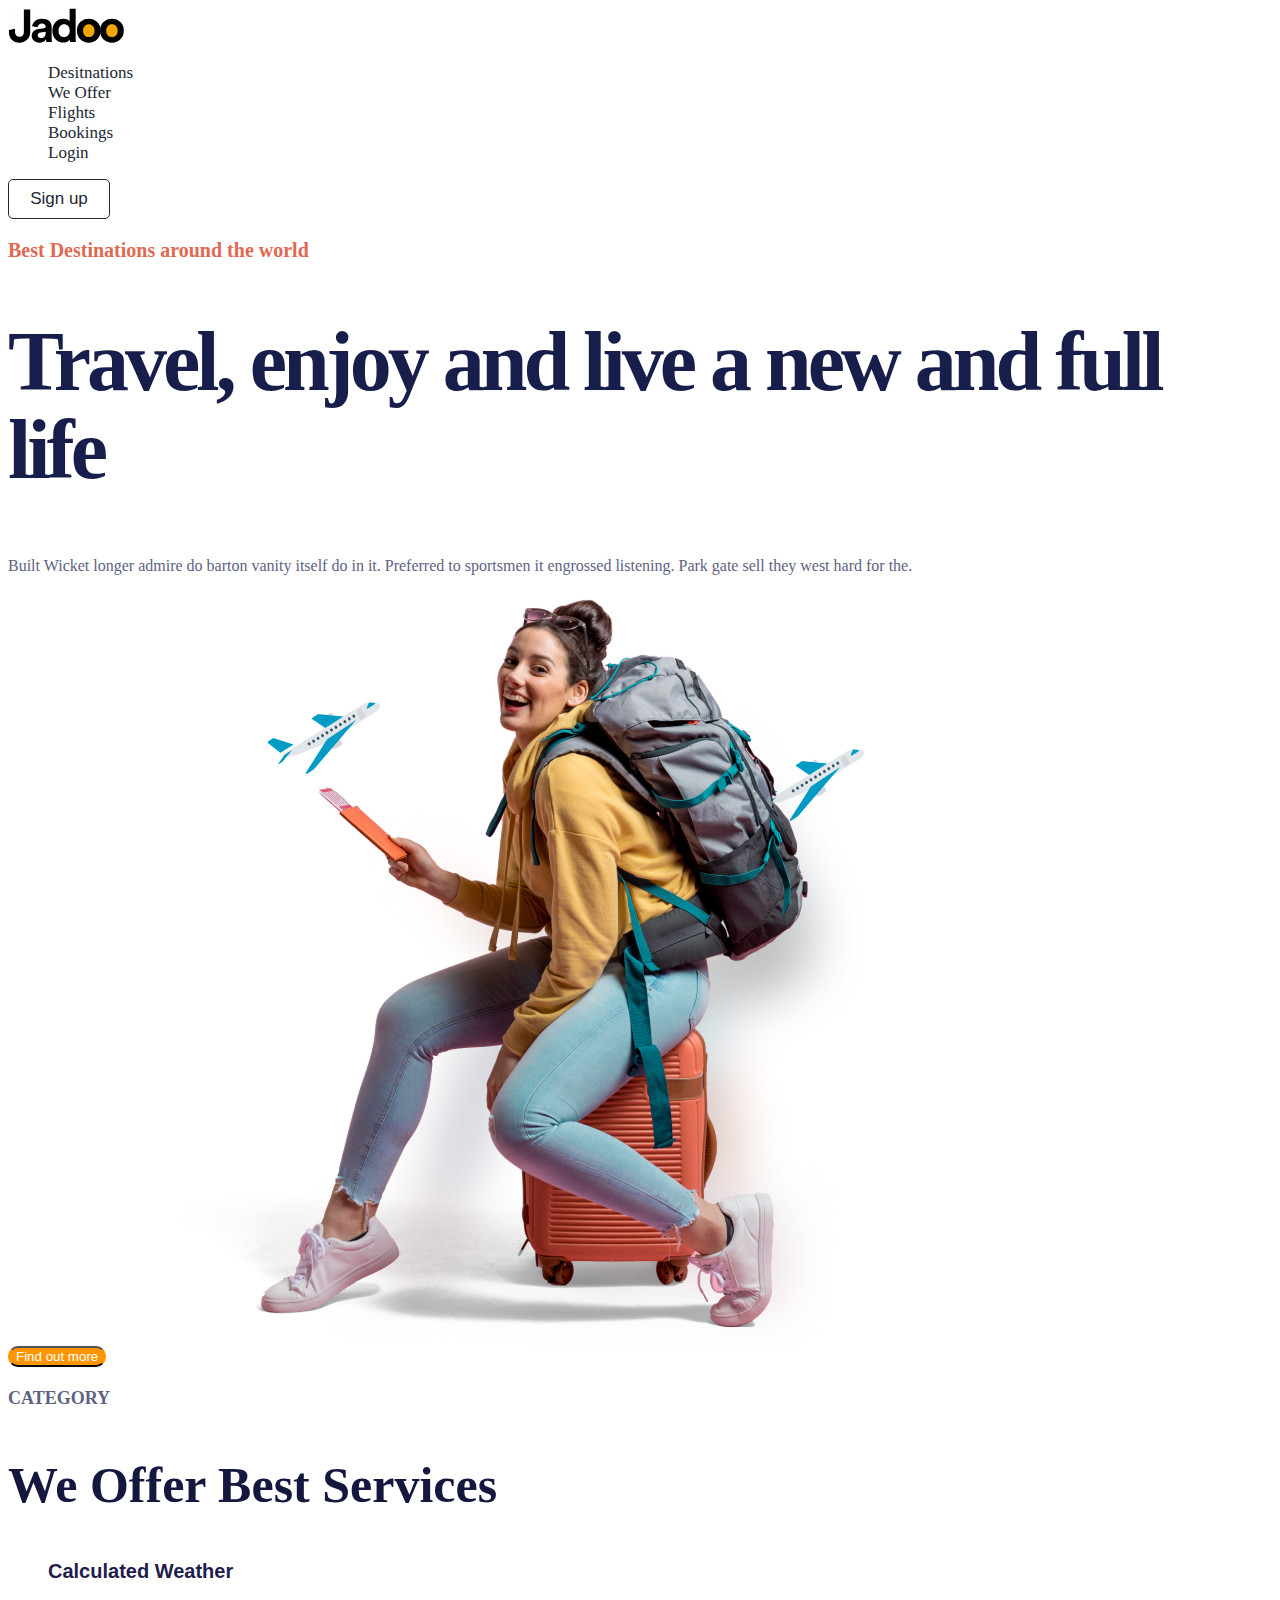
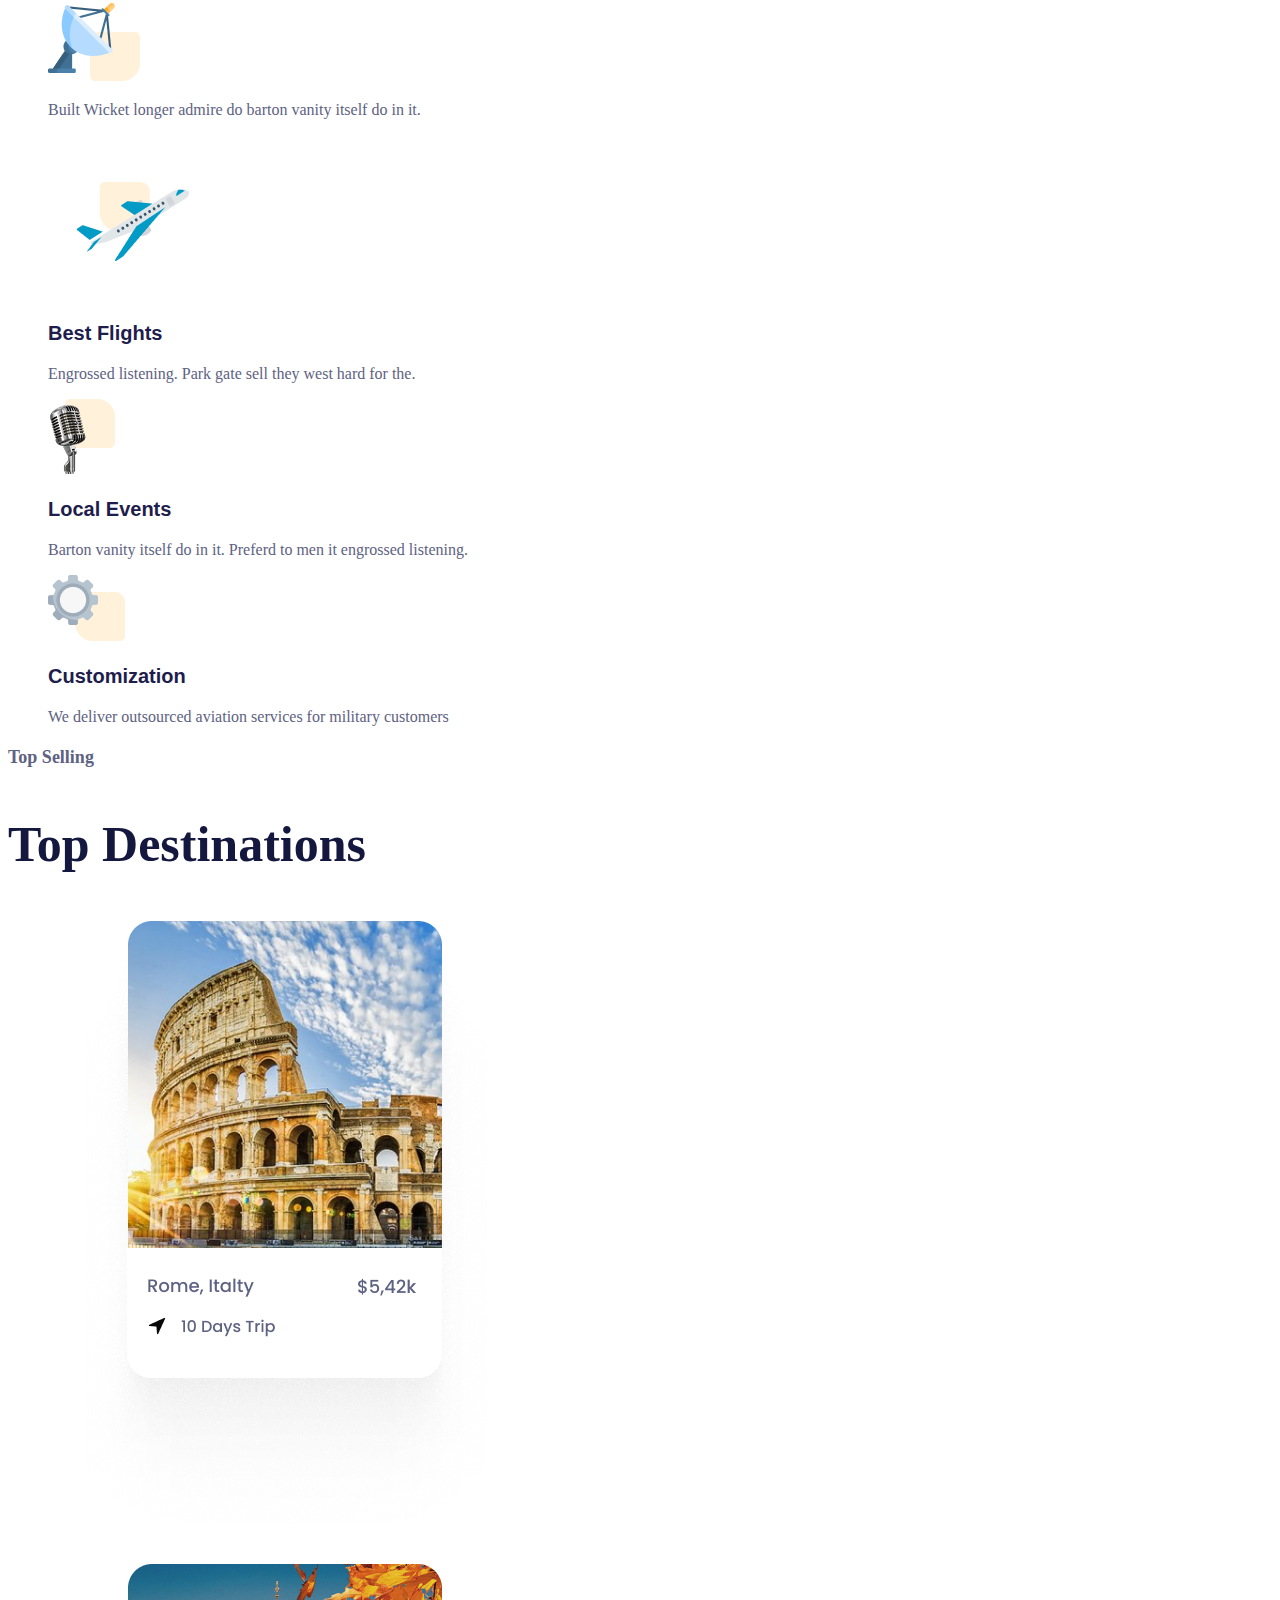
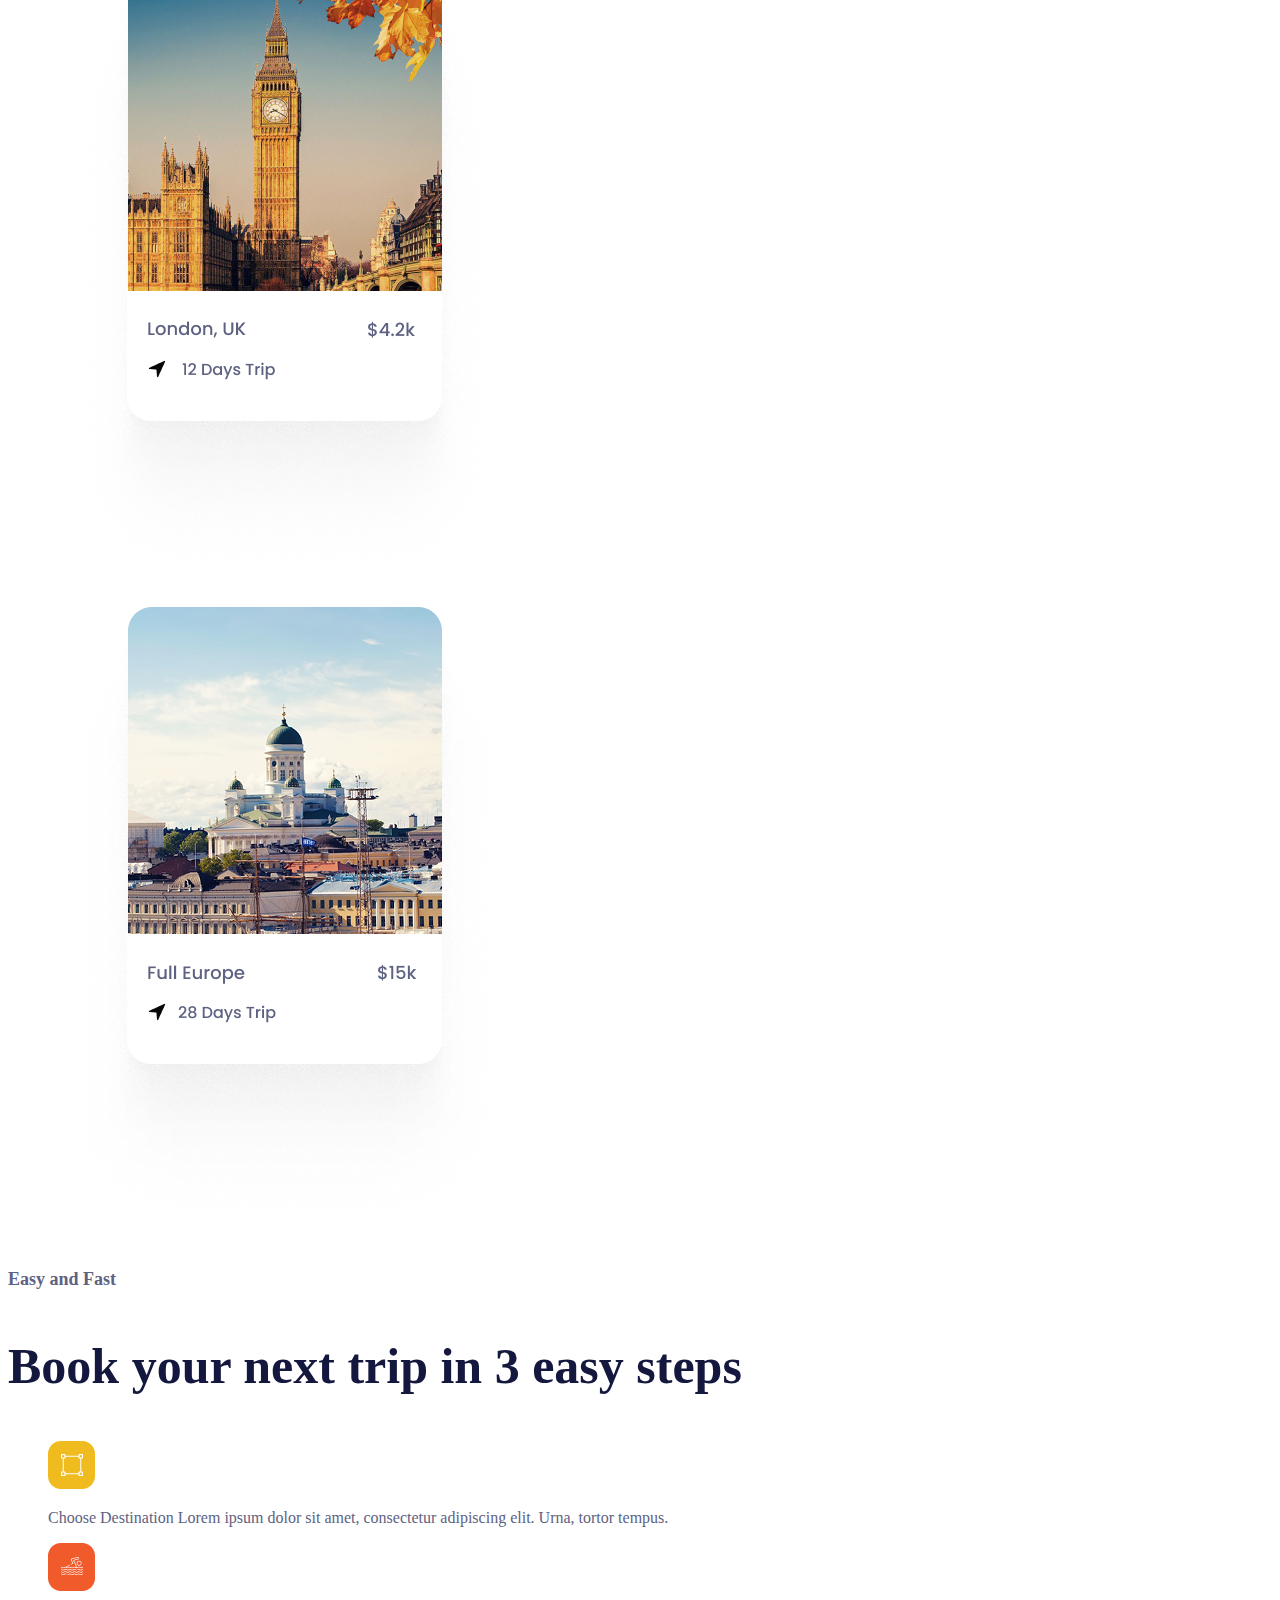
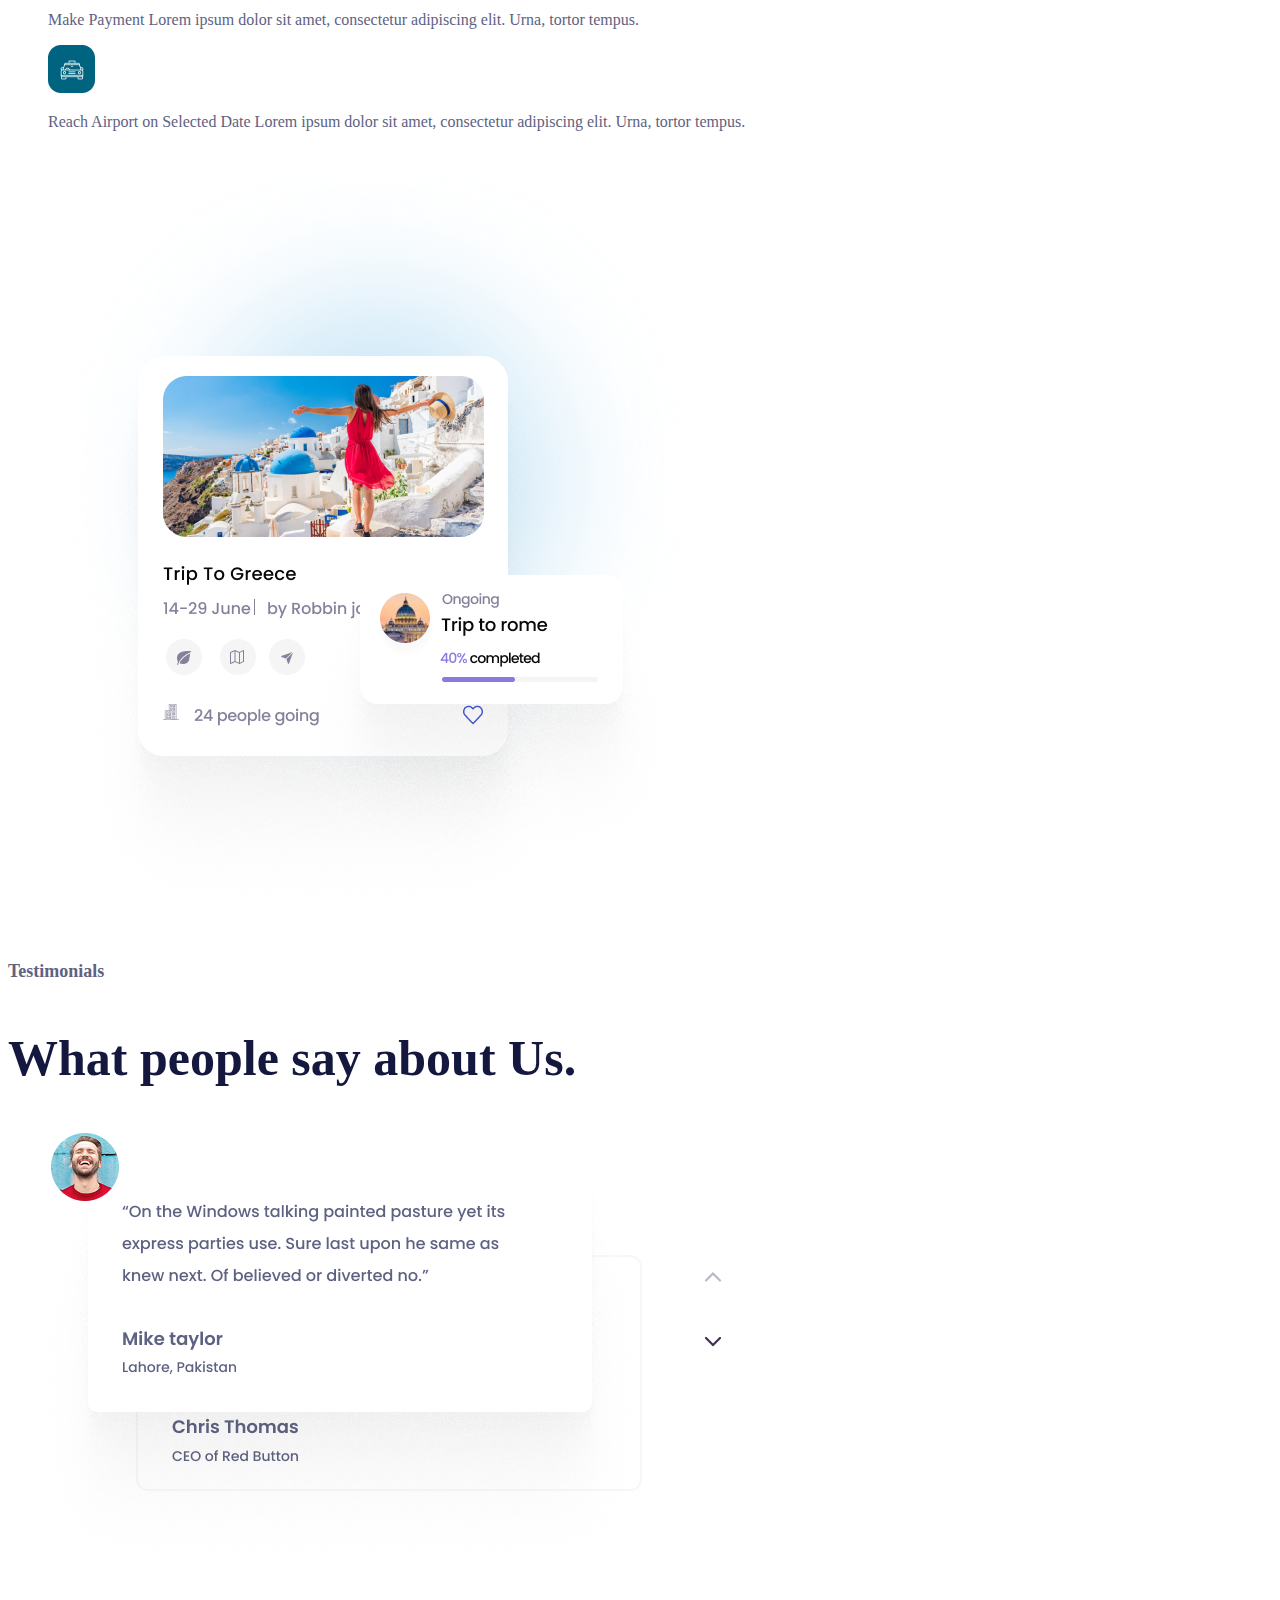
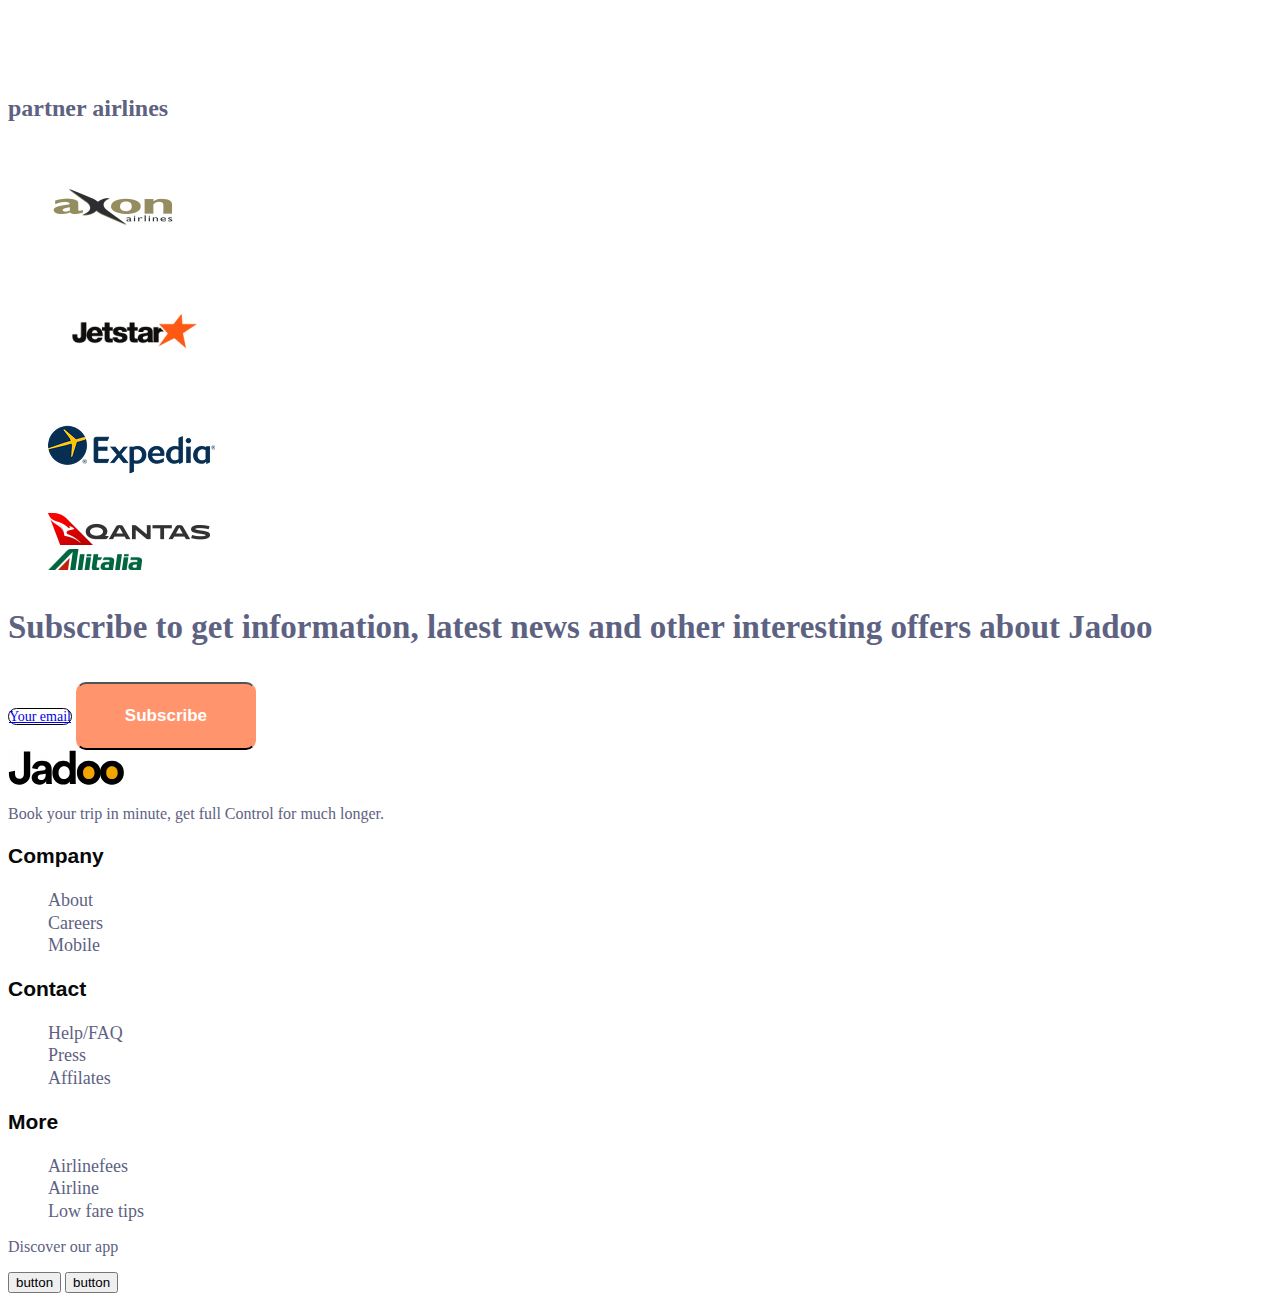
==== commit 1a28d3d6: "improve header and footer link structure for consistency" ====
--- a/Travel-Agency.html
+++ b/Travel-Agency.html
@@ -13,15 +13,11 @@
           <img src="./images/Logo.svg" alt="Logo" />
         </a>
         <ul>
-          <li class="header-link">
-            <a href="#Desitnations-section">Desitnations</a>
-          </li>
-          <li class="header-link"><a href="#category-section">We Offer</a></li>
-          <li class="header-link">
-            <a href="#partner-airlines-section">Flights</a>
-          </li>
-          <li class="header-link"><a href="#Booking-section">Bookings</a></li>
-          <li class="header-link"><a href="">Login</a></li>
+          <li><a class="link" href="#Desitnations-section">Desitnations</a></li>
+          <li><a class="link" href="#category-section">We Offer</a></li>
+          <li><a class="link" href="#partner-airlines-section">Flights</a></li>
+          <li><a class="link" href="#Booking-section">Bookings</a></li>
+          <li><a class="link" href="">Login</a></li>
         </ul>
       </nav>
       <button class="button" type="button">Sign up</button>
@@ -149,28 +145,28 @@
       </nav>
       <p>Book your trip in minute, get full Control for much longer.</p>
       <section id="footer-company-section">
-        <h3>Company</h3>
+        <h3 class="footer-title">Company</h3>
         <ul>
-          <li><a href="#">About</a></li>
-          <li><a href="#">Careers</a></li>
-          <li><a href="#">Mobile</a></li>
+          <li><a class="footer-link link" href="#">About</a></li>
+          <li><a class="footer-link link" href="#">Careers</a></li>
+          <li><a class="footer-link link" href="#">Mobile</a></li>
         </ul>
       </section>
       <section id="footer-contact-section">
-        <h3>Contact</h3>
+        <h3 class="footer-title">Contact</h3>
         <ul>
-          <li><a href="#">Help/FAQ</a></li>
-          <li><a href="#">Press</a></li>
-          <li><a href="#">Affilates</a></li>
+          <li><a class="footer-link link" href="#">Help/FAQ</a></li>
+          <li><a class="footer-link link" href="#">Press</a></li>
+          <li><a class="footer-link link" href="#">Affilates</a></li>
         </ul>
       </section>
       <section id="footer-more-section">
-        <h3>More</h3>
+        <h3 class="footer-title">More</h3>
       </section>
       <ul>
-        <li><a href="#">Airlinefees</a></li>
-        <li><a href="#">Airline</a></li>
-        <li><a href="#">Low fare tips</a></li>
+        <li><a class="footer-link link" href="#">Airlinefees</a></li>
+        <li><a class="footer-link link" href="#">Airline</a></li>
+        <li><a class="footer-link link" href="#">Low fare tips</a></li>
       </ul>
       <nav id="footer-social-section">
         <a href="#"><!-- logo facebook--> </a>
--- a/css/style.css
+++ b/css/style.css
@@ -23,19 +23,21 @@
   color: #1e1d4c;
   font-size: 20px;
   font-weight: 600;
+  font-family: 'Open Sans', sans-serif;
 }
 
 ul {
   list-style-type: none;
 }
-/* Header */
 
-.header-link {
+.link {
+  text-decoration: none;
   color: #212832;
   font-size: 17px;
   font-weight: 500;
   line-height: normal;
   letter-spacing: 0;
+  cursor: pointer;
 }
 
 /* Button */
@@ -112,5 +114,18 @@
   border: 1px solid #000;
   font-size: 14px;
   font-weight: 400;
-line-height: 121.428571%; /* 17/14 */
+  line-height: 121.428571%; /* 17/14 */
+}
+/* Footer */
+.footer-link {
+  font-size: 18px;
+  font-weight: 500;
+  line-height: 124.5%;
+  color: #5E6282;
+}
+.footer-title {
+  font-size: 21px;
+  font-weight: 700;
+  color: #080809;
+  
 }